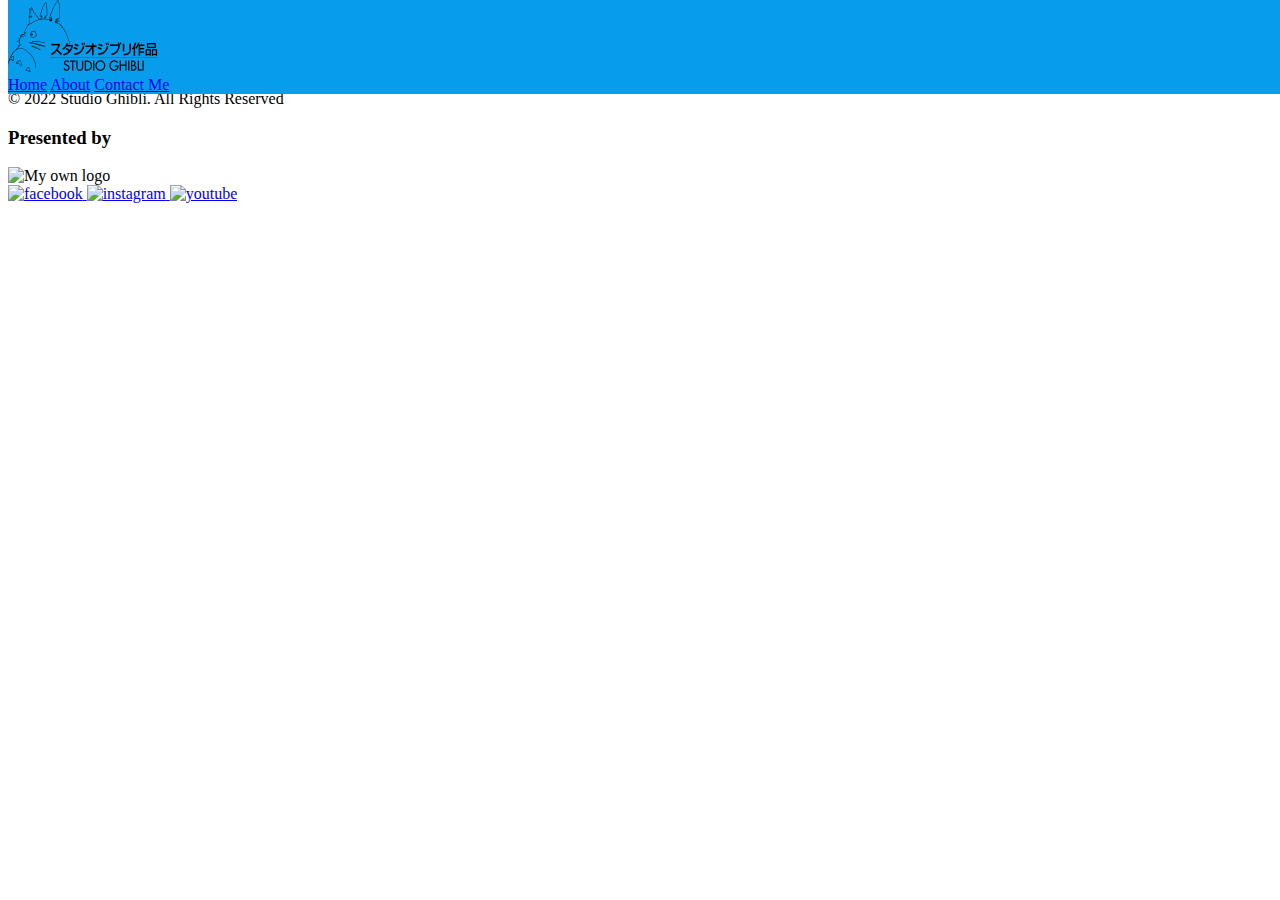
==== index.html @ ccae994e "Initial Studio Ghibli Website" ====
<!DOCTYPE html>
<html lang="en">
<head>
    <meta charset="UTF-8">
    <meta http-equiv="X-UA-Compatible" content="IE=edge">
    <meta name="viewport" content="width=device-width, initial-scale=1.0">
    <title>Studio Ghibli</title>
    <link rel="stylesheet" href="./styles/index.css">
    <script src='./scripts/movies-list.js'></script>
</head>
<body>
    <div id="content">
        <header>
            <nav class='navigation'>
                <a id='logo_link' href="./index.html">
                    <!-- Add logo here -->
                    <div class="logo-card">
                        <img class="logo" src="./images/SG-logo.png" alt="Studio Ghibli Logo">
                    </div>
                </a>
                <div class="nav-menu">
                    <a href="#">Home</a>
                    <a href="#">About</a>
                    <a href="#">Contact Me</a>
                </div>
            </nav>
        </header>
    
        <main>
            <div class='container'></div>
        </main>
    
        <footer>
            <h1>STUDIO GHIBLI COLLECTION</h1>
            <p>&copy; 2022 Studio Ghibli. All Rights Reserved</p>

            <h3>Presented by</h3>
            <img src="#" alt="My own logo">
            <div class="social">
                <a href="#" target="_blank">
                    <img src="#" alt="facebook">
                </a>
                <a href="#" target="_blank">
                    <img src="#" alt="instagram">
                </a>
                <a href="#" target="_blank">
                    <img src="#" alt="youtube">
                </a>
            </div>
        </footer>
    </div>
    
</body>
</html>
---- styles/index.css ----
.container {
    border: 1px solid red;
    display: grid;
    grid-template-columns: 1fr 1fr;
}

.img-card {
    width: 500px;
}

.logo {
    width: 100%;
}

.logo-card {
    width: 150px;
}

.movie-cont {
    border: 1px solid black;
    width: 100%;
}

.movie-img {
    width: 100%;
}

.navigation {
    position: fixed;
    width: 100%;
    background: rgb(7, 157, 236);
    top: 0;
}

.nav-menu {
    /* width: 100%;
    border: 1px solid black; */
}


/* This is for the scrollbar */

body::-webkit-scrollbar {
    width: 10px;
    height: 10px;
}

body::-webkit-scrollbar-track {
    border-radius: 10px;
    background: rgba(0, 0, 0, 0.1);
}

body::-webkit-scrollbar-thumb {
    border-radius: 10px;
    background: rgba(0, 0, 0, 0.2);
}

body::-webkit-scrollbar-thumb:hover {
    background: rgba(0, 0, 0, 0.4);
}

body::-webkit-scrollbar-thumb:active {
    background: rgba(0, 0, 0, 0.9);
}

/* End of scrollbar CSS */
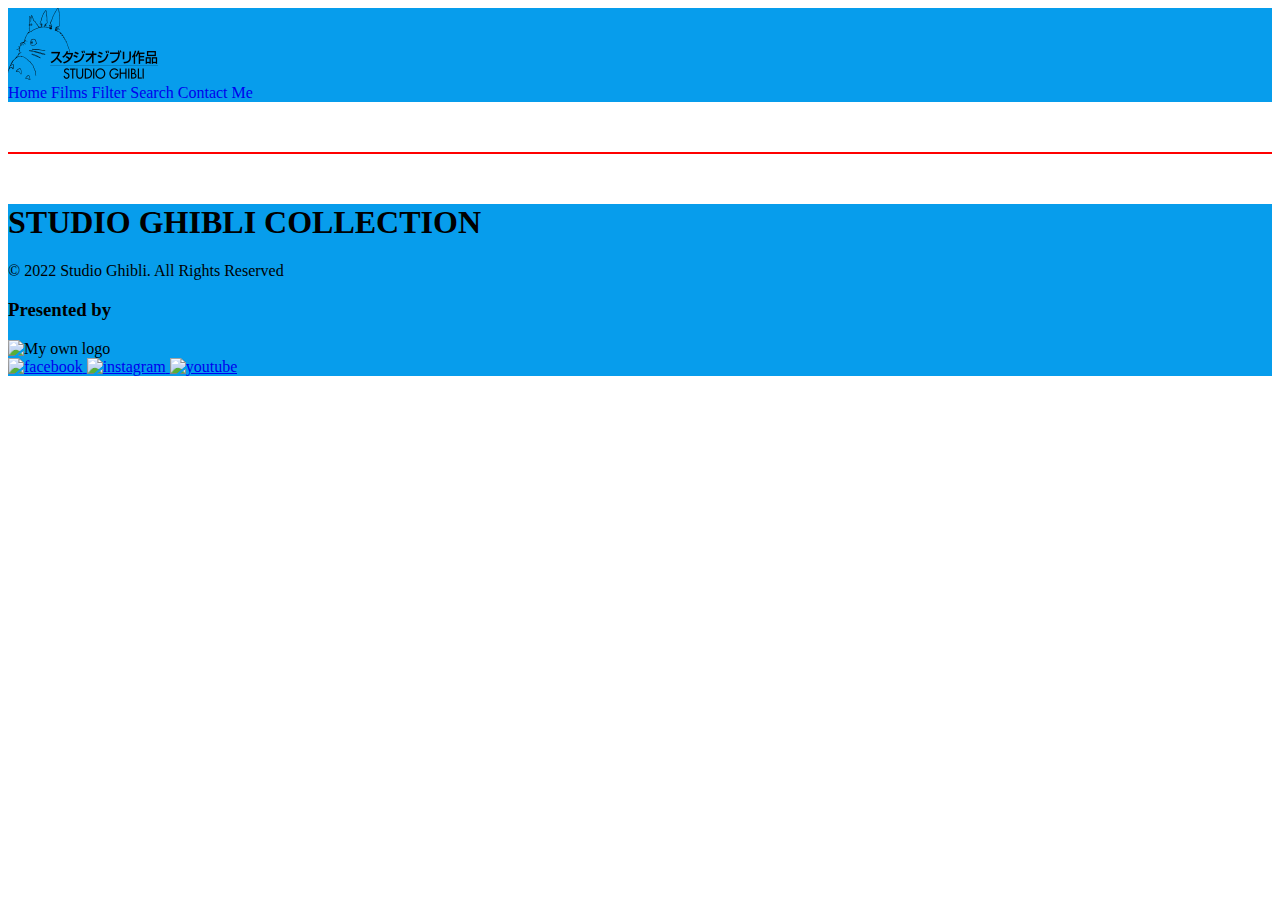
==== commit 1423cf01: "Added the hover effect for the nav menu" ====
--- a/index.html
+++ b/index.html
@@ -20,7 +20,8 @@
                 </a>
                 <div class="nav-menu">
                     <a href="#">Home</a>
-                    <a href="#">About</a>
+                    <a href="#">Films</a>
+                    <a href="#">Filter Search</a>
                     <a href="#">Contact Me</a>
                 </div>
             </nav>
--- a/styles/index.css
+++ b/styles/index.css
@@ -1,11 +1,23 @@
+footer {
+    background-color: rgb(7, 157, 236);
+}
+
 .container {
     border: 1px solid red;
     display: grid;
     grid-template-columns: 1fr 1fr;
+    margin-top: 50px;
+    margin-bottom: 50px;
 }
 
 .img-card {
-    width: 500px;
+    width: 100%;
+    /* border: 1px solid blue; */
+}
+
+.in-card {
+    margin: 10px;
+    border: 1px solid green;
 }
 
 .logo {
@@ -18,7 +30,8 @@
 
 .movie-cont {
     border: 1px solid black;
-    width: 100%;
+    /* width: 100%; */
+    margin: 10px;
 }
 
 .movie-img {
@@ -26,16 +39,20 @@
 }
 
 .navigation {
-    position: fixed;
+    /* position: fixed; */
     width: 100%;
     background: rgb(7, 157, 236);
     top: 0;
 }
 
-.nav-menu {
-    /* width: 100%;
-    border: 1px solid black; */
+.nav-menu a {
+    text-decoration: none;
 }
+
+.nav-menu a:hover {
+    background-color: yellow;
+}
+
 
 
 /* This is for the scrollbar */
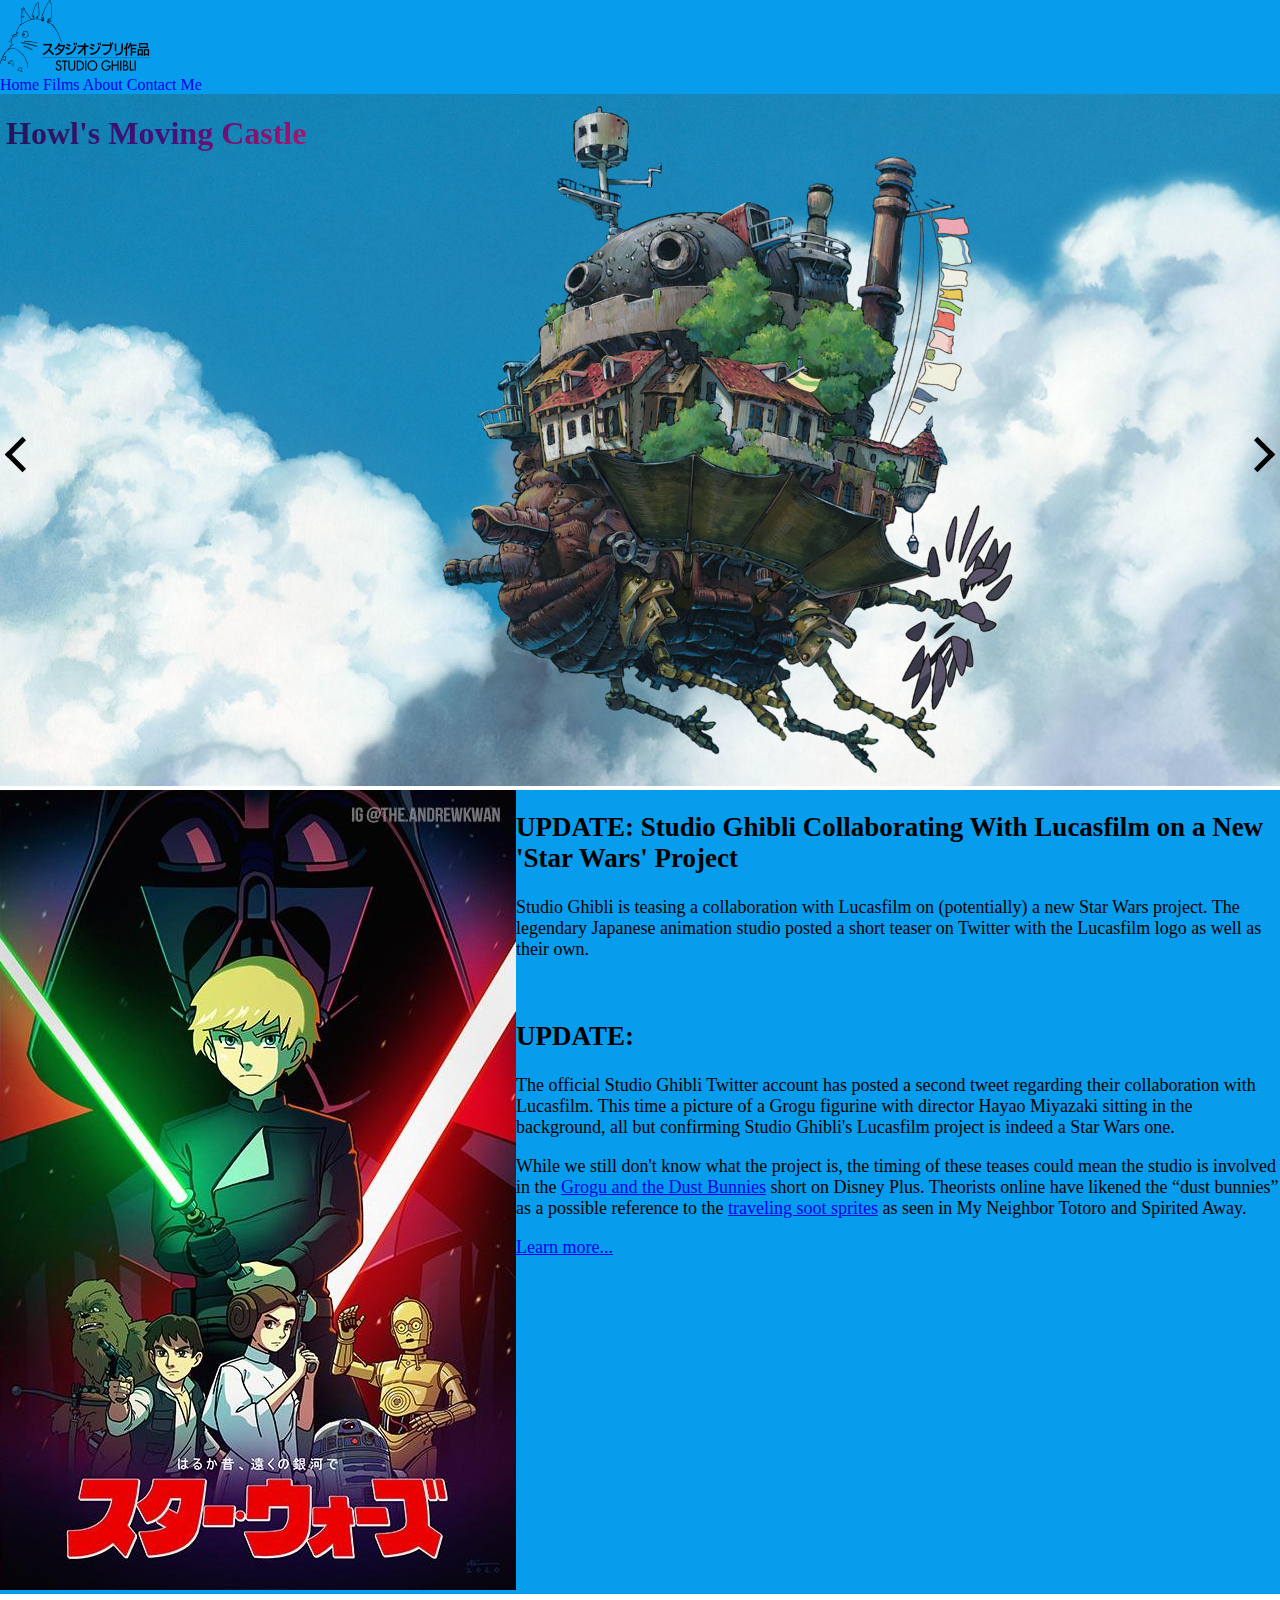
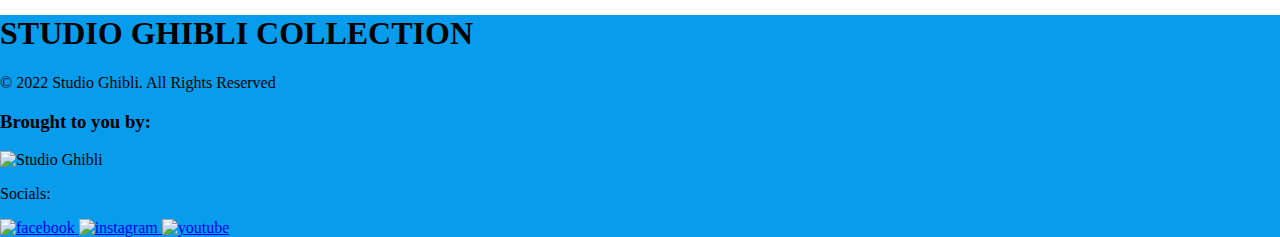
==== commit 2ce82e5a: "Some major updates on scripts and stuff." ====
--- a/index.html
+++ b/index.html
@@ -6,7 +6,7 @@
     <meta name="viewport" content="width=device-width, initial-scale=1.0">
     <title>Studio Ghibli</title>
     <link rel="stylesheet" href="./styles/index.css">
-    <script src='./scripts/movies-list.js'></script>
+    
 </head>
 <body>
     <div id="content">
@@ -20,23 +20,53 @@
                 </a>
                 <div class="nav-menu">
                     <a href="#">Home</a>
-                    <a href="#">Films</a>
-                    <a href="#">Filter Search</a>
-                    <a href="#">Contact Me</a>
+                    <a href="./pages/films.html">Films</a>
+                    <a href="./pages/about.html">About</a>
+                    <a href="./pages/contactme.html">Contact Me</a>
                 </div>
             </nav>
         </header>
     
         <main>
-            <div class='container'></div>
+            <div class="hero-box">
+                <div class="hero1">
+                    <img src="./images/howls.jpg" alt="Howls Moving Castle" class="slide-img">
+                    <h1 id="slide-text" >Howl's Moving Castle</h1>
+                </div>
+
+                <button class="btn prev" onclick="prev()"><i class="arrow left"></i></button>
+                <button class="btn next" onclick="next()"><i class="arrow right"></i></button>
+            </div>
+
+            <div class="news-box">
+                <a href="https://www.reddit.com/r/StarWars/comments/f8z5em/the_star_wars_saga_in_the_style_of_studio_ghibli/" target="_blank">
+                    <img id="news-img" src="./images/SG&SW2.jpg" alt="Star Wars in style of Studio SGhibli by IG@THE.ANDREWKWAN">
+                </a>
+                    <div class="nb-text">
+                        <h2>UPDATE: Studio Ghibli Collaborating With Lucasfilm on a New 'Star Wars' Project</h2>
+                        <p>Studio Ghibli is teasing a collaboration with Lucasfilm on (potentially) a new Star Wars project.
+                            The legendary Japanese animation studio posted a short teaser on Twitter with the Lucasfilm logo as well as their own.</p>
+                        <br>
+                        <h2>UPDATE:</h2>
+                        <p>The official Studio Ghibli Twitter account has posted a second tweet regarding their collaboration with Lucasfilm.
+                            This time a picture of a Grogu figurine with director Hayao Miyazaki sitting in the background,
+                            all but confirming Studio Ghibli&apos;s Lucasfilm project is indeed a Star Wars one.</p>
+                        <p>While we still don&apos;t know what the project is, the timing of these teases could mean the studio is involved in the
+                            <a href="https://www.starwarsnewsnet.com/2022/11/grogu-and-dust-bunnies-short-reportedly-coming-to-disney-plus-november-12-on-third-anniversary-of-the-mandalorian.html" target="_blank">
+                                Grogu and the Dust Bunnies</a> short on Disney Plus. Theorists online have likened the “dust bunnies” as a possible reference to the
+                            <a href="https://ghibli.fandom.com/wiki/Susuwatari" target="_blank">traveling soot sprites</a>  as seen in My Neighbor Totoro and Spirited Away.</p>
+                            <a href="https://www.starwarsnewsnet.com/2022/11/japanese-animation-studio-ghibli-teases-collaboration-with-lucasfilm-star-wars.html" target="_blank">Learn more...</a>
+                </div>
+            </div>
         </main>
     
         <footer>
             <h1>STUDIO GHIBLI COLLECTION</h1>
             <p>&copy; 2022 Studio Ghibli. All Rights Reserved</p>
 
-            <h3>Presented by</h3>
-            <img src="#" alt="My own logo">
+            <h3>Brought to you by:</h3>
+            <img src="#" alt="Studio Ghibli">
+            <p>Socials:</p>
             <div class="social">
                 <a href="#" target="_blank">
                     <img src="#" alt="facebook">
@@ -50,6 +80,6 @@
             </div>
         </footer>
     </div>
-    
+    <script src="./scripts/slider.js"></script>
 </body>
 </html>--- a/styles/index.css
+++ b/styles/index.css
@@ -1,3 +1,13 @@
+:root {
+    user-select: none;
+}
+
+body {
+    max-width: 1600px;
+    margin: 0 auto;
+    /* font-size: 20px; */
+}
+
 footer {
     background-color: rgb(7, 157, 236);
 }
@@ -53,7 +63,134 @@
     background-color: yellow;
 }
 
-
+.hero-box img {
+    width: 100%;
+}
+
+.news-box {
+    display: grid;
+    grid-template-columns: 1fr 1fr 1fr;
+    background-color: #079DEC;
+}
+
+.nb-text {
+    grid-column: 2/4;
+    font-size: 18px;
+}
+
+/* Positioning Bottom Left for Hero Image */
+.hero-box {
+    position: relative;
+    text-align: center;
+    color: black;
+}
+
+.hero-box h1 {
+    position: absolute;
+    top: 0px;
+    left: 6px;
+}
+
+.prev {
+    position: absolute;
+    top: 50%;
+    left: 10px;
+}
+
+.next {
+    position: absolute;
+    top: 50%;
+    right: 10px;
+}
+
+/* end of positioning */
+
+/* This is for the index buttons */
+.btn {
+    padding: 0;
+    border: none;
+    background: none;
+}
+
+.arrow {
+    border: solid black;
+    border-width: 0 5px 5px 0;
+    display: inline-block;
+    padding: 10px;
+}
+
+.arrow:hover {
+    border: solid red;
+    border-width: 0 5px 5px 0;
+    display: inline-block;
+    padding: 10px;
+}
+
+.left {
+    transform: rotate(135deg);
+    -webkit-transform: rotate(135deg);
+}
+
+.right {
+    transform: rotate(-45deg);
+    -webkit-transform: rotate(-45deg);
+}
+/* end of index buttons */
+
+/* This section is for the about.html */
+.about-box {
+    display: grid;
+    grid-template-columns: 1fr 1fr 1fr;
+}
+
+.about-box h2 {
+    grid-column: 2/3;
+    text-align: center;
+}
+
+.about-box img {
+    padding: 10px;
+    grid-column: 1/2;
+}
+
+.about-box p {
+    padding: 10px;
+    grid-column: 2/4;
+}
+
+/* End of about.html */
+
+/* Animated Text */
+
+#slide-text
+{
+    /* text-transform: uppercase; */
+    background-image: linear-gradient(
+    -225deg,
+    #231557 0%,
+    #44107a 29%,
+    #ff1361 67%,
+    #fff800 100%
+    );
+    background-size: auto auto;
+    background-clip: border-box;
+    background-size: 200% auto;
+    color: #fff;
+    background-clip: text;
+    /* text-fill-color: transparent; */
+    -webkit-background-clip: text;
+    -webkit-text-fill-color: transparent;
+    animation: textclip 4s linear infinite;
+    display: inline-block;
+    /* font-size: 190px; */
+}
+
+@keyframes textclip {
+to {
+    background-position: 200% center;
+    }
+}
+/* End of animated text */
 
 /* This is for the scrollbar */
 
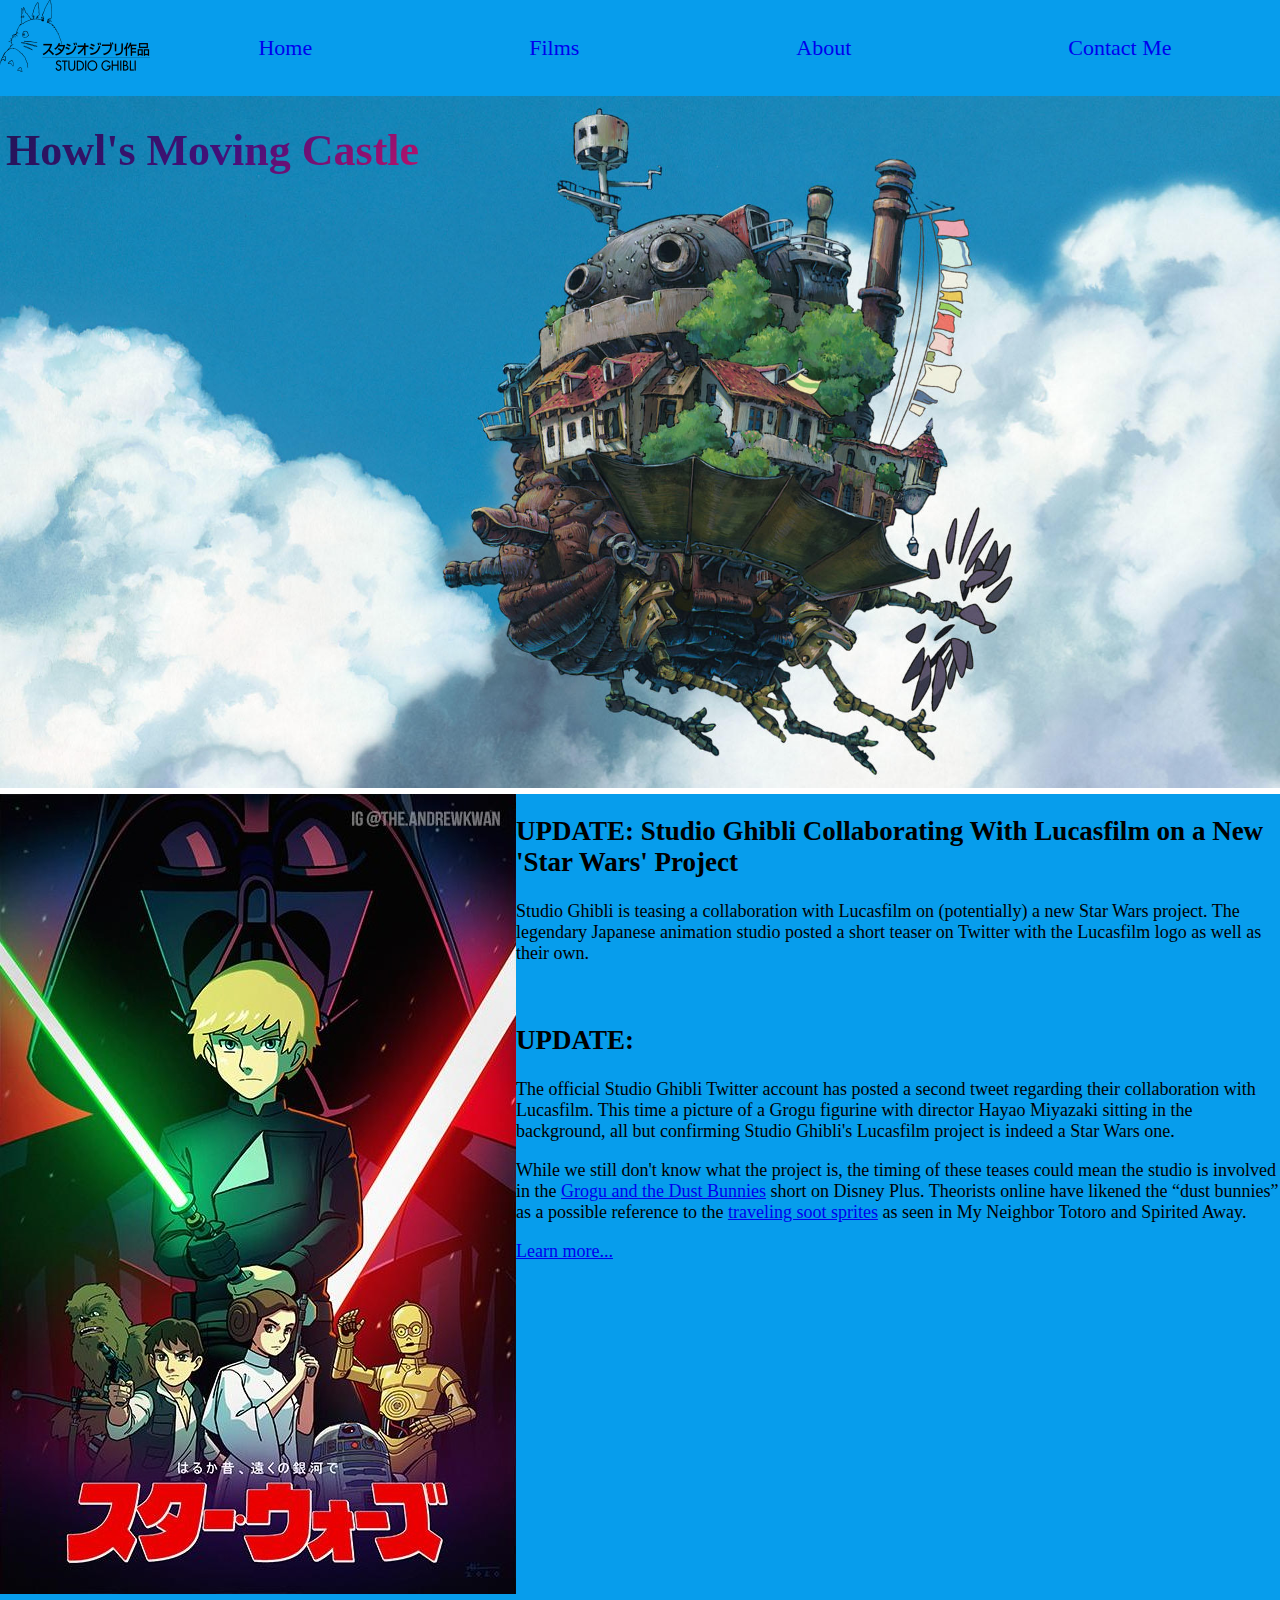
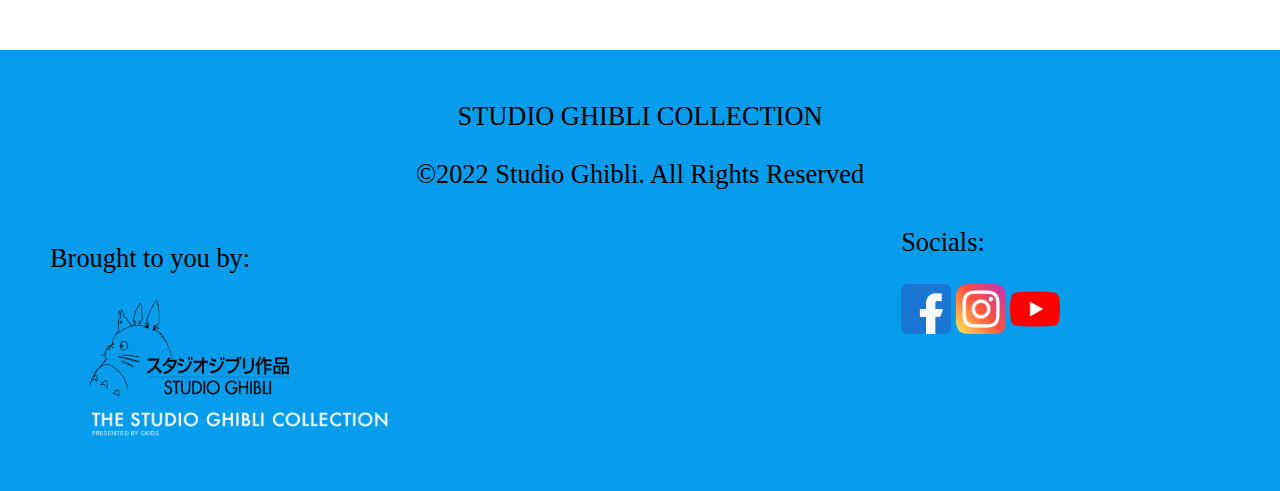
==== commit dfb102db: "Better HEader and Footer" ====
--- a/index.html
+++ b/index.html
@@ -11,19 +11,16 @@
 <body>
     <div id="content">
         <header>
-            <nav class='navigation'>
-                <a id='logo_link' href="./index.html">
-                    <!-- Add logo here -->
-                    <div class="logo-card">
-                        <img class="logo" src="./images/SG-logo.png" alt="Studio Ghibli Logo">
-                    </div>
-                </a>
-                <div class="nav-menu">
-                    <a href="#">Home</a>
-                    <a href="./pages/films.html">Films</a>
-                    <a href="./pages/about.html">About</a>
-                    <a href="./pages/contactme.html">Contact Me</a>
+            <a id='logo_link' href="#">
+                <div class="logo-card">
+                    <img class="logo" src="./images/SG-logo.png" alt="Studio Ghibli Logo">
                 </div>
+            </a>
+            <nav>
+                <a id="nav-rev" href="#">Home</a>
+                <a href="./pages/films.html">Films</a>
+                <a href="./pages/about.html">About</a>
+                <a href="./pages/contactme.html">Contact Me</a>
             </nav>
         </header>
     
@@ -34,8 +31,8 @@
                     <h1 id="slide-text" >Howl's Moving Castle</h1>
                 </div>
 
-                <button class="btn prev" onclick="prev()"><i class="arrow left"></i></button>
-                <button class="btn next" onclick="next()"><i class="arrow right"></i></button>
+                <!-- <button class="btn prev" onclick="prev()"><i class="arrow left"></i></button>
+                <button class="btn next" onclick="next()"><i class="arrow right"></i></button> -->
             </div>
 
             <div class="news-box">
@@ -61,22 +58,40 @@
         </main>
     
         <footer>
-            <h1>STUDIO GHIBLI COLLECTION</h1>
-            <p>&copy; 2022 Studio Ghibli. All Rights Reserved</p>
+            <div class="foot1">
+                <p>STUDIO GHIBLI <span>COLLECTION</span></p>
+                <p>&copy;2022 Studio Ghibli. All Rights Reserved</p>
+            </div>
+            
+            <div class="foot2">
+                <p>Brought to you by:</p>
+                <ul>
+                    <li>
+                        <a href="https://www.ghibli.jp/" target="_blank">
+                            <img class="foot-img" src="./images/SG-logo.png" alt="Studio Ghibli">
+                        </a>
+                    </li>
+                    <li>
+                        <a href="https://ghiblicollection.com/" target="_blank">
+                            <img src="./images/Ghibli-Logo-3.png" alt="By GKids" width="300px">
+                        </a>
+                    </li> 
+                </ul>
+            </div>
 
-            <h3>Brought to you by:</h3>
-            <img src="#" alt="Studio Ghibli">
-            <p>Socials:</p>
-            <div class="social">
-                <a href="#" target="_blank">
-                    <img src="#" alt="facebook">
-                </a>
-                <a href="#" target="_blank">
-                    <img src="#" alt="instagram">
-                </a>
-                <a href="#" target="_blank">
-                    <img src="#" alt="youtube">
-                </a>
+            <div class="foot3">
+                <p>Socials:</p>
+                <div class="social">
+                    <a href="https://www.facebook.com/GhibliUSA" target="_blank">
+                        <img src="./images/facebook (2).png" alt="facebook">
+                    </a>
+                    <a href="https://www.instagram.com/ghibliusa/" target="_blank">
+                        <img src="./images/instagram.png" alt="instagram">
+                    </a>
+                    <a href="https://youtube.com" target="_blank">
+                        <img src="./images/youtube.png" alt="youtube">
+                    </a>
+                </div>
             </div>
         </footer>
     </div>
--- a/styles/index.css
+++ b/styles/index.css
@@ -5,12 +5,101 @@
 body {
     max-width: 1600px;
     margin: 0 auto;
-    /* font-size: 20px; */
-}
-
+    font-size: 22px;
+}
+
+/* This is all for header */
+header {
+    background-color: rgb(7, 157, 236);
+    display: grid;
+    grid-template-columns: 150px auto;
+}
+
+nav {
+    display: flex;
+    justify-content: space-around;
+    /* position: fixed; */
+    /* width: 100%;
+    background: rgb(7, 157, 236);
+    top: 0; */
+}
+
+nav a {
+    text-align: center;
+    /* color: rgb(7, 157, 236); */
+    text-decoration: none;
+    padding: 35px;
+}
+
+nav a:hover {
+    background-color: yellow;
+    color: blue;
+    border-radius: 10px;
+}
+
+#nav-rev {
+    border-radius: 10px;
+}
+
+/* End of header styles */
+
+/* Footer Styles */
 footer {
     background-color: rgb(7, 157, 236);
-}
+    padding: 25px 50px;
+    margin-top: 50px;
+    display: grid;
+    grid-template-columns: 1fr 1fr 1fr 1fr;
+    /* justify-content: space-around; */
+    align-items: center;
+}
+
+.foot1 {
+    grid-column: 2/4;
+    text-align: center;
+}
+
+.foot2 {
+    grid-column: 1/3;
+}
+
+.foot3 {
+    /* grid-column: 4/5; */
+    position: absolute;
+    right: 220px;
+}
+
+.social img {
+    width: 50px;
+}
+
+footer a {
+    color: purple;
+    text-decoration: none;
+    font-size: .8em;
+}
+
+footer p {
+    font-size: 1.2em;
+}
+
+footer ul {
+    list-style: none;
+}
+
+/* footer li:hover{
+    
+} */
+
+/* End of footer */
+
+
+.foot-img {
+    width: 200px;
+    /* background-color: aqua; */
+}
+
+
 
 .container {
     border: 1px solid red;
@@ -48,20 +137,6 @@
     width: 100%;
 }
 
-.navigation {
-    /* position: fixed; */
-    width: 100%;
-    background: rgb(7, 157, 236);
-    top: 0;
-}
-
-.nav-menu a {
-    text-decoration: none;
-}
-
-.nav-menu a:hover {
-    background-color: yellow;
-}
 
 .hero-box img {
     width: 100%;
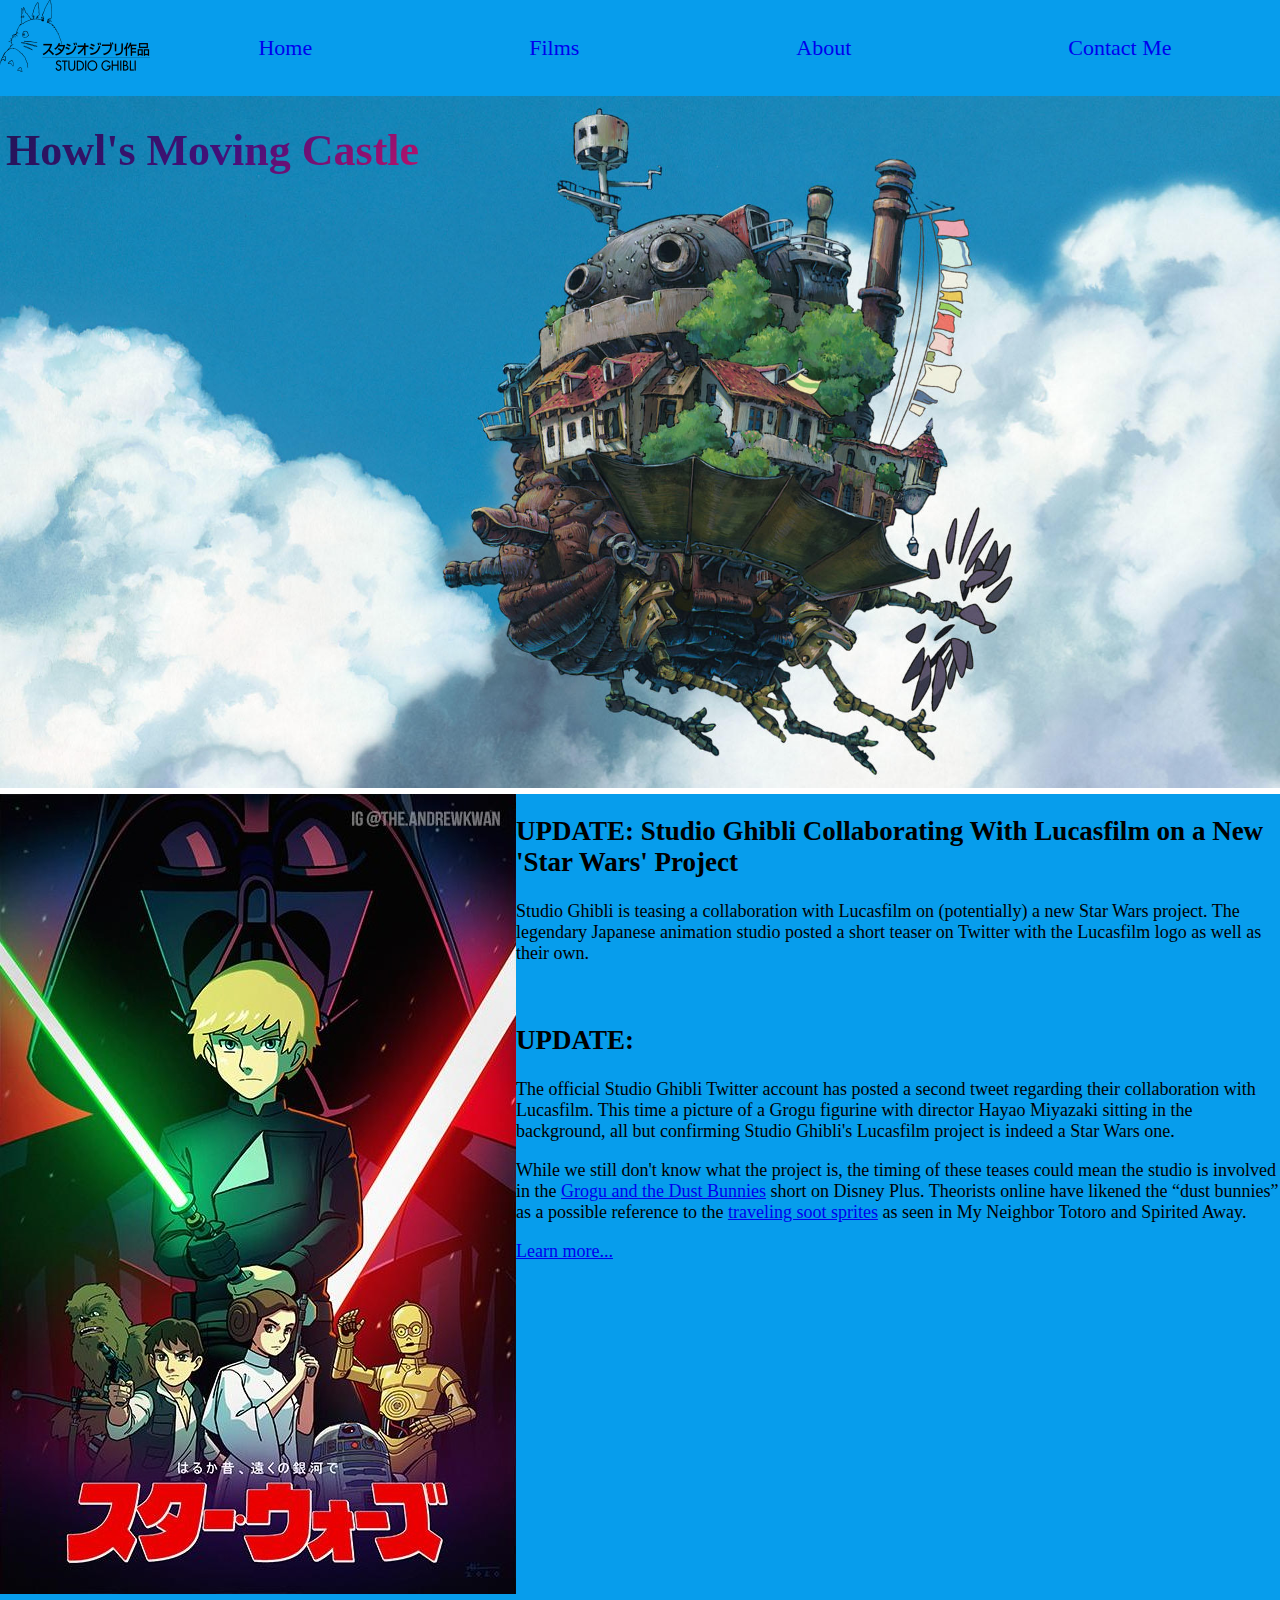
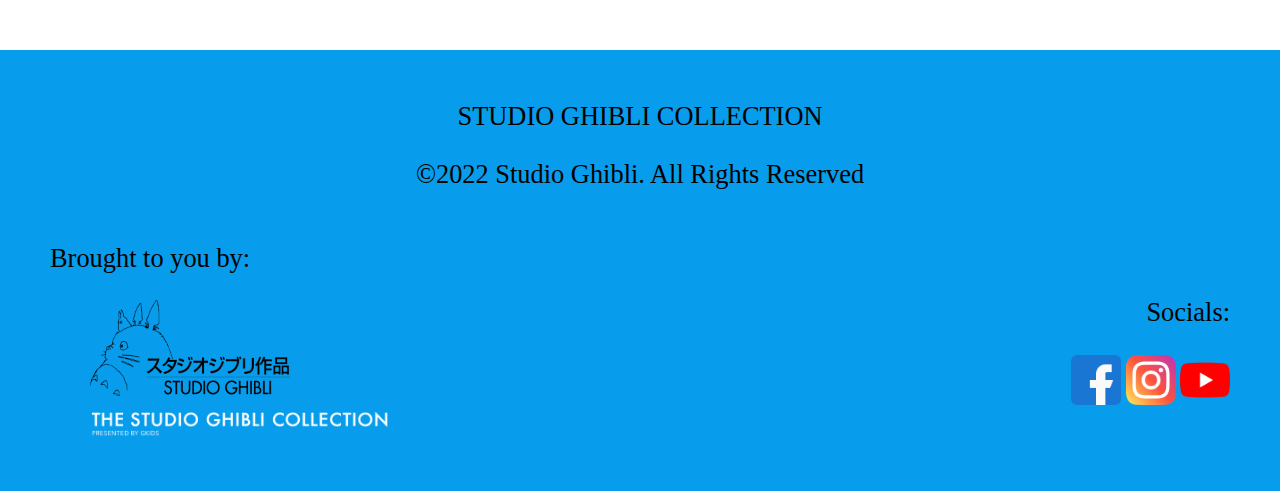
==== commit 66fe3af3: "validated html and css" ====
--- a/index.html
+++ b/index.html
@@ -73,7 +73,7 @@
                     </li>
                     <li>
                         <a href="https://ghiblicollection.com/" target="_blank">
-                            <img src="./images/Ghibli-Logo-3.png" alt="By GKids" width="300px">
+                            <img class="fot1" src="./images/Ghibli-Logo-3.png" alt="By GKids">
                         </a>
                     </li> 
                 </ul>
@@ -83,7 +83,7 @@
                 <p>Socials:</p>
                 <div class="social">
                     <a href="https://www.facebook.com/GhibliUSA" target="_blank">
-                        <img src="./images/facebook (2).png" alt="facebook">
+                        <img src="./images/facebook.png" alt="facebook">
                     </a>
                     <a href="https://www.instagram.com/ghibliusa/" target="_blank">
                         <img src="./images/instagram.png" alt="instagram">
--- a/styles/index.css
+++ b/styles/index.css
@@ -13,6 +13,7 @@
     background-color: rgb(7, 157, 236);
     display: grid;
     grid-template-columns: 150px auto;
+    /* width: 100%; */
 }
 
 nav {
@@ -64,9 +65,12 @@
 }
 
 .foot3 {
-    /* grid-column: 4/5; */
-    position: absolute;
-    right: 220px;
+    grid-column: 4/5;
+    text-align: right;
+}
+
+.fot1 {
+    width: 300px;
 }
 
 .social img {
@@ -87,37 +91,59 @@
     list-style: none;
 }
 
-/* footer li:hover{
-    
-} */
-
-/* End of footer */
-
-
 .foot-img {
     width: 200px;
     /* background-color: aqua; */
 }
-
-
+/* End of footer */
+
+
+
+/* movies-list.js */
 
 .container {
-    border: 1px solid red;
+    /* border: 1px solid red; */
     display: grid;
     grid-template-columns: 1fr 1fr;
     margin-top: 50px;
     margin-bottom: 50px;
+    width: 100%;
+    /* background-color: #079DEC; */
+}
+
+.movie-cont {
+    border: 1px solid black;
+    background-color: #079DEC;
+    /* width: 100%; */
+    margin: 10px;
 }
 
 .img-card {
     width: 100%;
     /* border: 1px solid blue; */
+}
+
+.img-card img {
+    width: 100%;
 }
 
 .in-card {
     margin: 10px;
-    border: 1px solid green;
-}
+    /* border: 1px solid green; */
+    display: grid;
+    grid-template-columns: 1fr 1fr 1fr;
+}
+
+.in-card h2 {
+    text-align: center;
+    grid-column: 1/4;
+}
+
+.desc {
+    grid-column: 1/4;
+}
+
+/* end of movies-list.js */
 
 .logo {
     width: 100%;
@@ -126,17 +152,6 @@
 .logo-card {
     width: 150px;
 }
-
-.movie-cont {
-    border: 1px solid black;
-    /* width: 100%; */
-    margin: 10px;
-}
-
-.movie-img {
-    width: 100%;
-}
-
 
 .hero-box img {
     width: 100%;
@@ -216,6 +231,7 @@
 .about-box {
     display: grid;
     grid-template-columns: 1fr 1fr 1fr;
+    margin-top: 50px;
 }
 
 .about-box h2 {
@@ -226,6 +242,8 @@
 .about-box img {
     padding: 10px;
     grid-column: 1/2;
+    grid-row: 1/3;
+    width: 100%;
 }
 
 .about-box p {
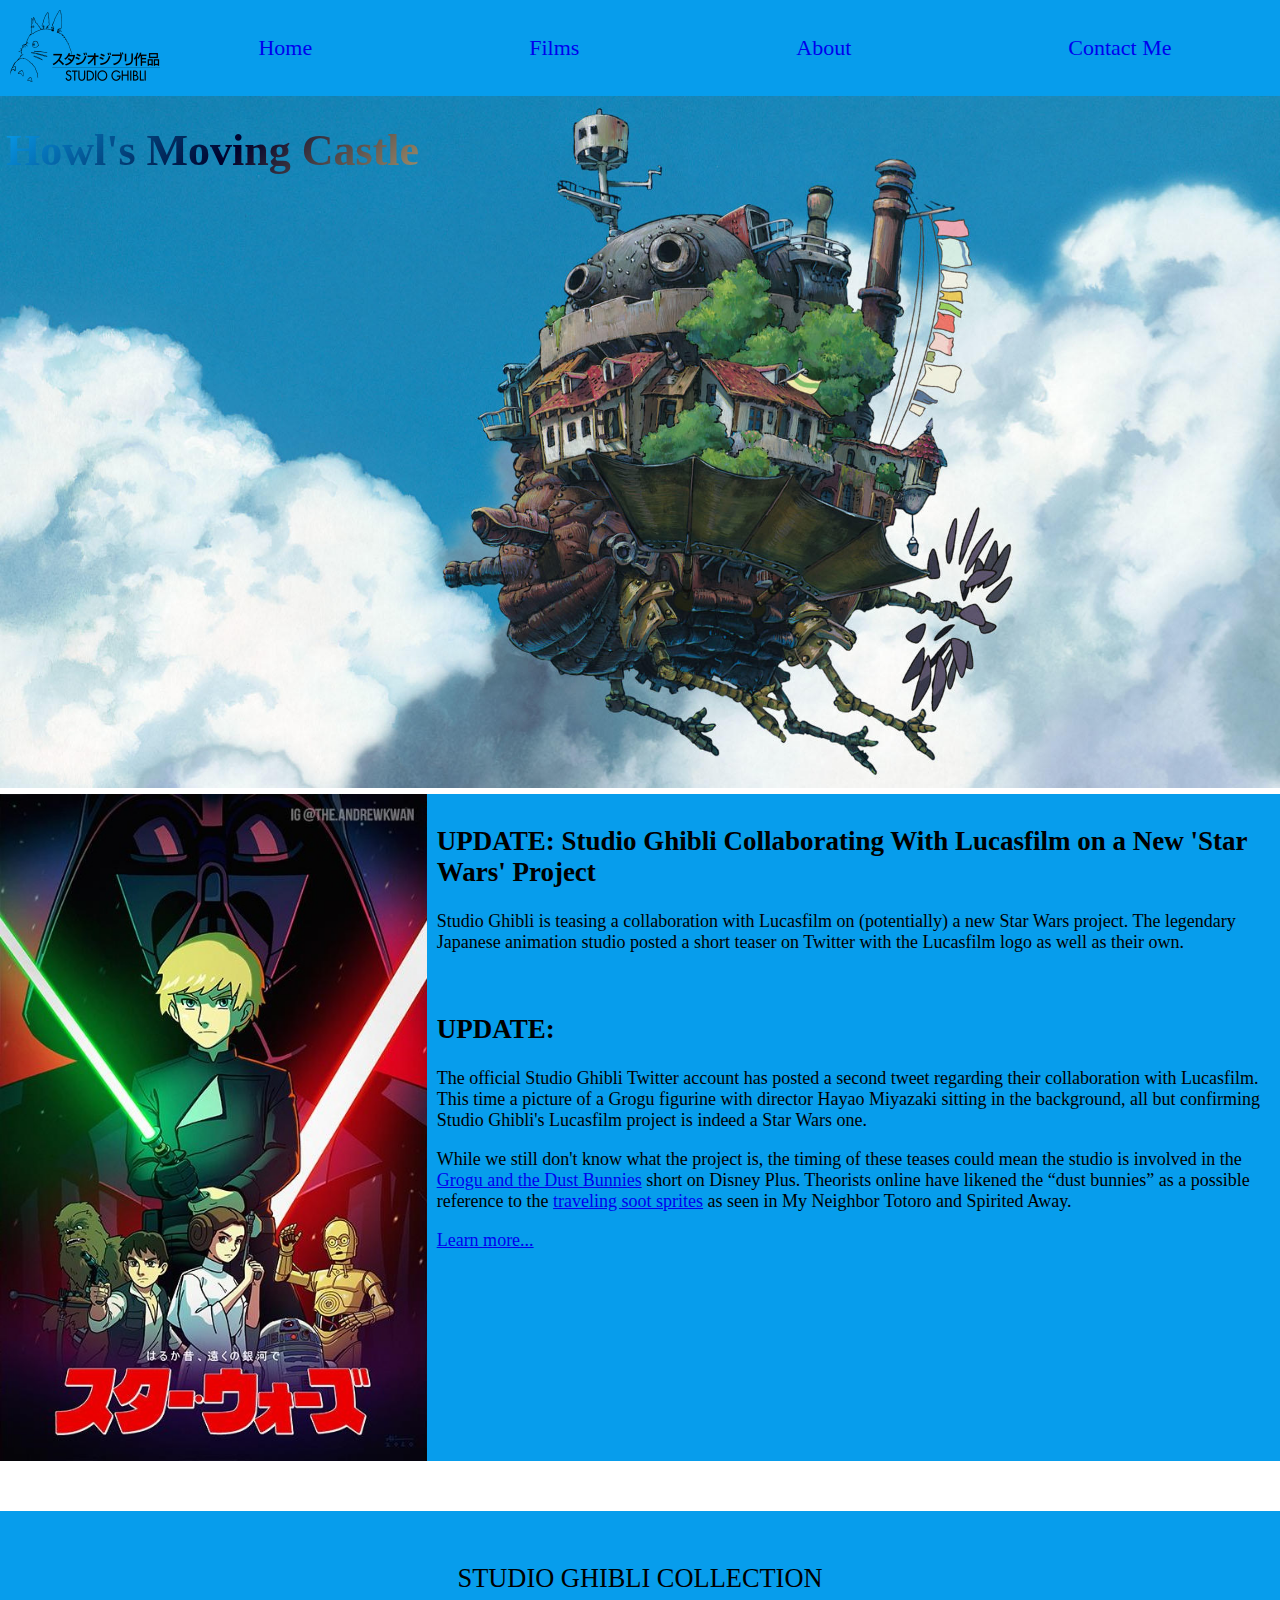
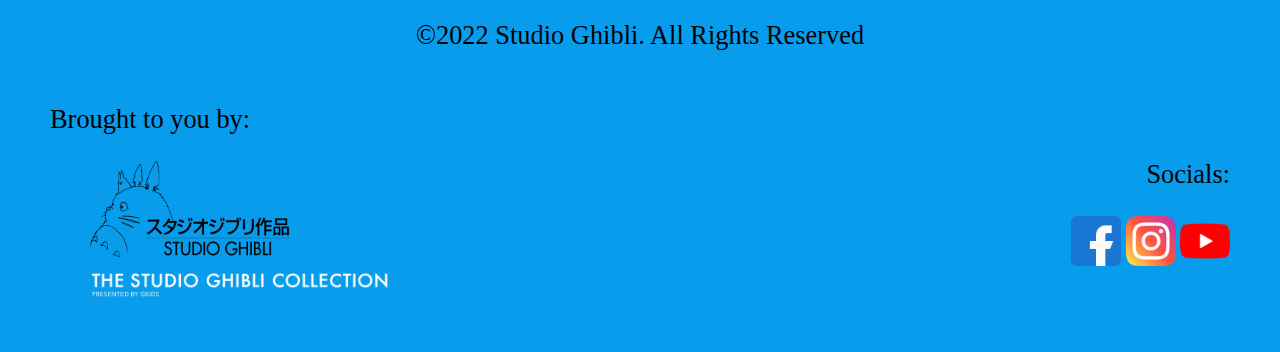
==== commit 67a0e2bc: "update in css" ====
--- a/index.html
+++ b/index.html
@@ -6,7 +6,6 @@
     <meta name="viewport" content="width=device-width, initial-scale=1.0">
     <title>Studio Ghibli</title>
     <link rel="stylesheet" href="./styles/index.css">
-    
 </head>
 <body>
     <div id="content">
--- a/styles/index.css
+++ b/styles/index.css
@@ -3,9 +3,9 @@
 }
 
 body {
+    font-size: 22px;
+    margin: 0 auto;
     max-width: 1600px;
-    margin: 0 auto;
-    font-size: 22px;
 }
 
 /* This is all for header */
@@ -13,15 +13,17 @@
     background-color: rgb(7, 157, 236);
     display: grid;
     grid-template-columns: 150px auto;
+    /* border: 1px solid black; */
     /* width: 100%; */
 }
 
 nav {
-    display: flex;
+    z-index: 1;
+    display: inline-flex;
     justify-content: space-around;
+    /* border: 1px solid black; */
     /* position: fixed; */
-    /* width: 100%;
-    background: rgb(7, 157, 236);
+    /* background: rgb(7, 157, 236);
     top: 0; */
 }
 
@@ -33,8 +35,8 @@
 }
 
 nav a:hover {
-    background-color: yellow;
-    color: blue;
+    /* background-color: yellow; */
+    color: yellow;
     border-radius: 10px;
 }
 
@@ -150,7 +152,12 @@
 }
 
 .logo-card {
-    width: 150px;
+    position: relative;
+    top: 10px;
+    left: 10px;
+    /* width: 150px; */
+    /* border: 1px solid black; */
+    /* margin-top: 16px; */
 }
 
 .hero-box img {
@@ -161,11 +168,19 @@
     display: grid;
     grid-template-columns: 1fr 1fr 1fr;
     background-color: #079DEC;
+    /* height: 833px; */
+    height: 100%;
+}
+
+.news-box img {
+    width: 100%;
+    height: 100%;
 }
 
 .nb-text {
     grid-column: 2/4;
     font-size: 18px;
+    padding: 10px;
 }
 
 /* Positioning Bottom Left for Hero Image */
@@ -236,7 +251,9 @@
 
 .about-box h2 {
     grid-column: 2/3;
-    text-align: center;
+    /* text-align: center; */
+    position: relative;
+    top: 50px;
 }
 
 .about-box img {
@@ -249,6 +266,7 @@
 .about-box p {
     padding: 10px;
     grid-column: 2/4;
+
 }
 
 /* End of about.html */
@@ -260,10 +278,14 @@
     /* text-transform: uppercase; */
     background-image: linear-gradient(
     -225deg,
-    #231557 0%,
+    /* #231557 0%,
     #44107a 29%,
     #ff1361 67%,
-    #fff800 100%
+    #fff800 100% */
+    #079DEC 0%,
+    #000029 29%,
+    #FFE491 67%,
+    #9EB57D 100%
     );
     background-size: auto auto;
     background-clip: border-box;
@@ -285,6 +307,29 @@
 }
 /* End of animated text */
 
+/* Go to top */
+#topBtn {
+    display: none; /* Hidden by default */
+    position: fixed; /* Fixed/sticky position */
+    bottom: 20px; /* Place the button at the bottom of the page */
+    right: 30px; /* Place the button 30px from the right */
+    z-index: 99; /* Make sure it does not overlap */
+    border: none; /* Remove borders */
+    outline: none; /* Remove outline */
+    background-color: red; /* Set a background color */
+    color: white; /* Text color */
+    cursor: pointer; /* Add a mouse pointer on hover */
+    padding: 15px; /* Some padding */
+    border-radius: 10px; /* Rounded corners */
+    font-size: 18px; /* Increase font size */
+}
+
+#topBtn:hover {
+    background-color: #555; /* Add a dark-grey background on hover */
+}
+
+/* End of topBtn */
+
 /* This is for the scrollbar */
 
 body::-webkit-scrollbar {
@@ -310,4 +355,106 @@
     background: rgba(0, 0, 0, 0.9);
 }
 
-/* End of scrollbar CSS */+/* End of scrollbar CSS */
+
+/* cat-bus */
+#cat-bus {
+    width: 100px;
+    /* float: right; */
+    z-index: 0;
+    position: relative;
+    animation: moving-cat-bus linear 10s infinite;
+    /* border: 1px solid black; */
+    pointer-events: none;
+}
+
+@keyframes moving-cat-bus {
+    0%  {left:1448px; top:-118px;}
+    100%  {left:-50px; top:-118px;}
+    /* 50%  {transform: scaleY(-1) scaleX(-1); left:-50px; top:-992px;}
+    100%  {transform: scaleY(-1) scaleX(-1); left:1448px; top:-992px;} */
+
+    /* 100% {left:0px; top:-117px;} */
+    /* 100%  {transform:scaleY(-1),rotate(90deg); left:0px; top:0px;} */
+    /*
+    50%  { left:1600px; top:200px;}
+    75%  { left:0px; top:200px;}
+    100% {left:0px; top:0px;} */
+}
+
+/* end of cat-bus */
+
+/* Responsive design */
+
+@media only screen and (max-width: 600px) {
+    /* Home */
+    nav {
+        flex-direction: column;
+    }
+
+    .news-box {
+        /* grid-template-columns: 1fr; */
+        grid-template-rows: 1fr 1fr;
+    }
+
+    .news-box a {
+        grid-column: 1/4;
+        /* height: 500px; */
+    }
+
+    .nb-text {
+        grid-column: 1/4;
+        grid-row: 2/3;
+    }
+
+    /* Films */
+    .container {
+        grid-template-columns: 1fr;
+    }
+
+    /* About */
+    .about-box {
+        grid-template-columns: 1fr;
+    }
+
+    .about-box img {
+        display: none;
+        width: 100px;
+        grid-row: 1/2;
+    }
+
+    .about-box h2 {
+        grid-row: 2/3;
+        grid-column: 1/4;
+    }
+
+    .about-box p {
+        grid-row: 3/4;
+        grid-column: 1/4;
+    }
+    
+    #cat-bus {
+        display: none;
+    }
+
+    /* Footer */
+    footer {
+        display: grid;
+        grid-template-columns: 1fr;
+    }
+    .foot1 {
+        grid-row: 1/2;
+        grid-column: 1/5;
+    }
+
+    .foot2 {
+        grid-row: 2/3;
+        grid-column: 1/5;
+    }
+
+    .foot3 {
+        grid-row: 3/4;
+        grid-column: 1/5;
+        text-align: center;
+    }
+}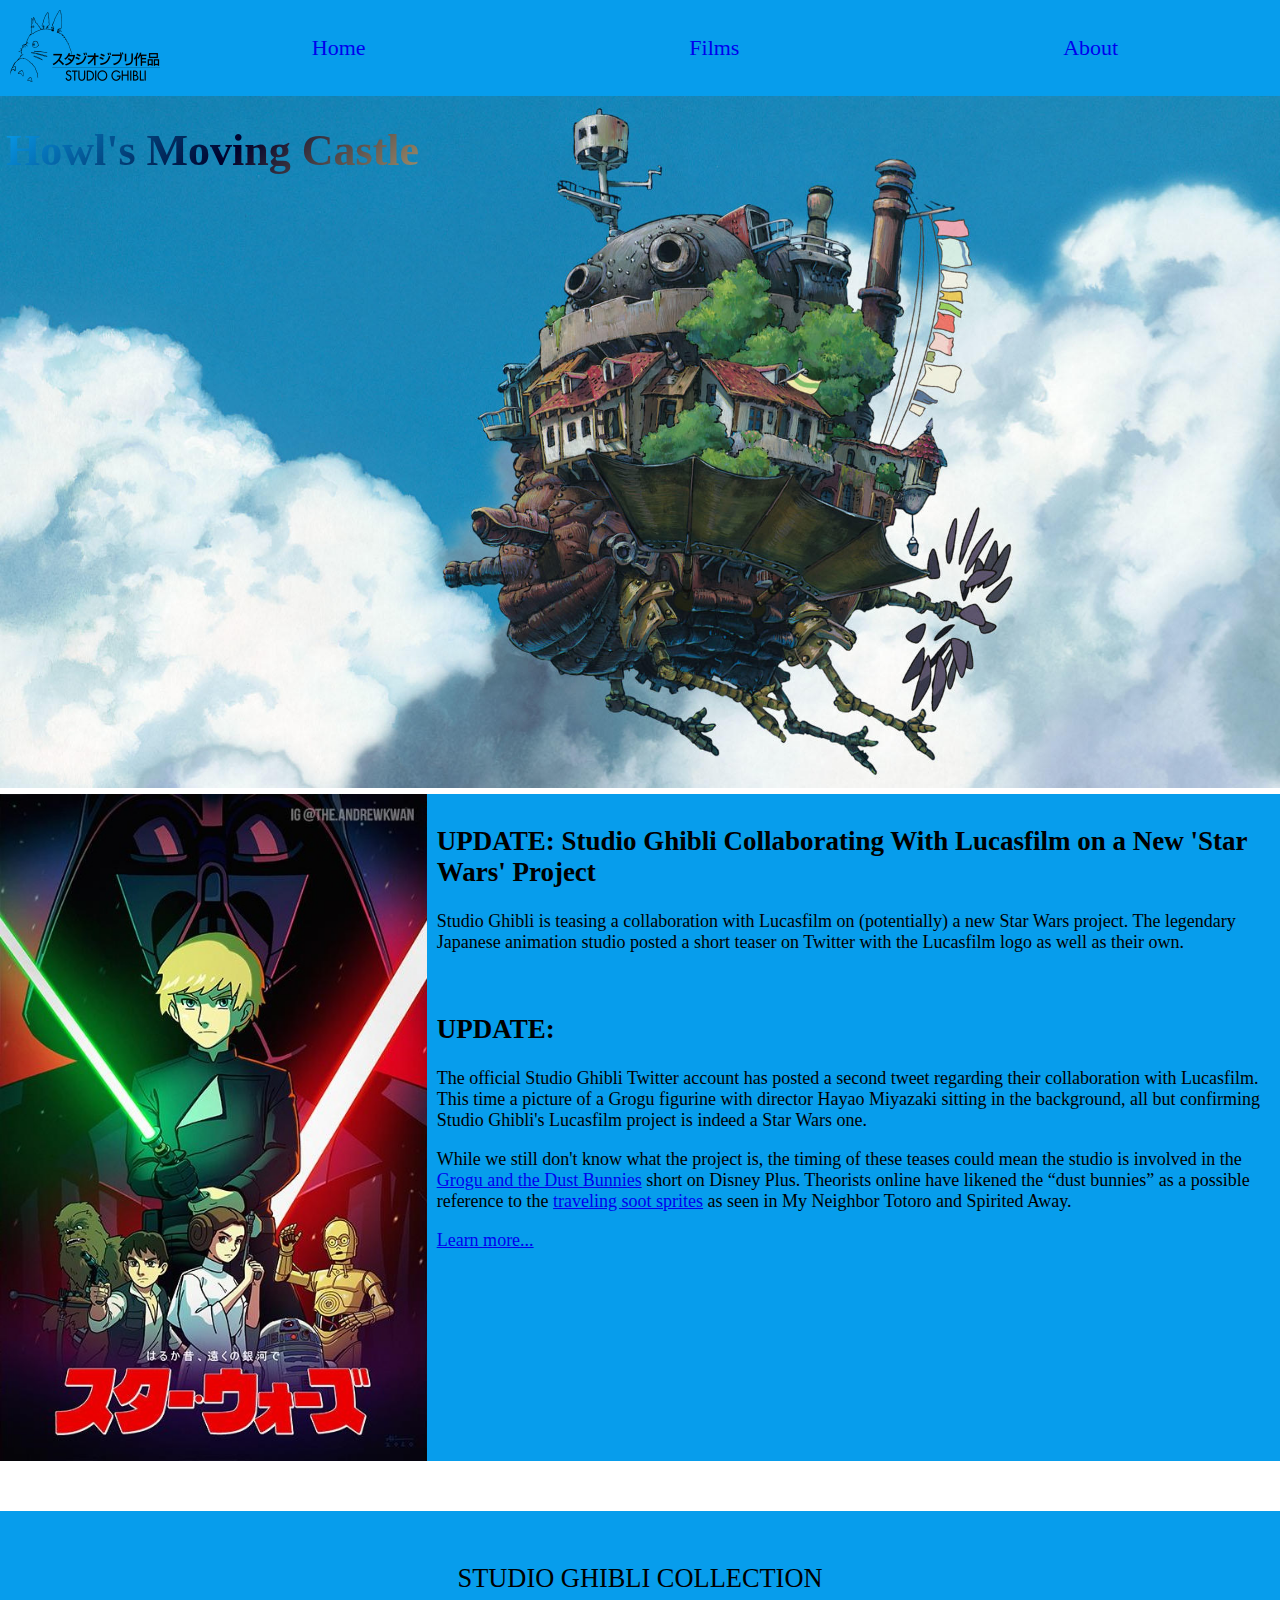
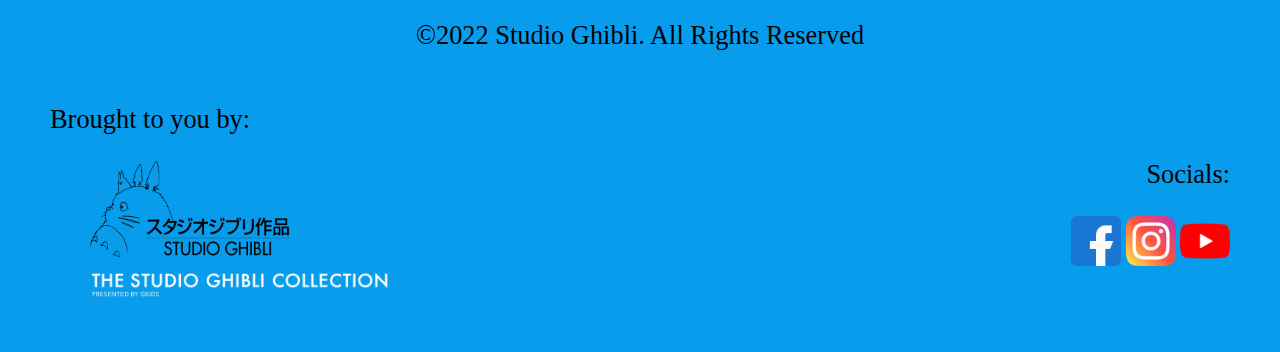
==== commit f8f2fa31: "I hid the contactme page" ====
--- a/index.html
+++ b/index.html
@@ -19,7 +19,7 @@
                 <a id="nav-rev" href="#">Home</a>
                 <a href="./pages/films.html">Films</a>
                 <a href="./pages/about.html">About</a>
-                <a href="./pages/contactme.html">Contact Me</a>
+                <a href="./pages/contactme.html" style="display:none;">Contact Me</a>
             </nav>
         </header>
     
--- a/styles/index.css
+++ b/styles/index.css
@@ -384,6 +384,22 @@
 
 /* end of cat-bus */
 
+/* Soot-sprite */
+.main-soot {
+    padding: 100px;
+    text-align: center;
+}
+
+.soot {
+    width: 500px;
+    border-left: 10px solid black;
+    border-radius: 10px;
+    /* top: -100px;
+    left: 1408px; */
+}
+
+/* end of Soot-sprite */
+
 /* Responsive design */
 
 @media only screen and (max-width: 600px) {
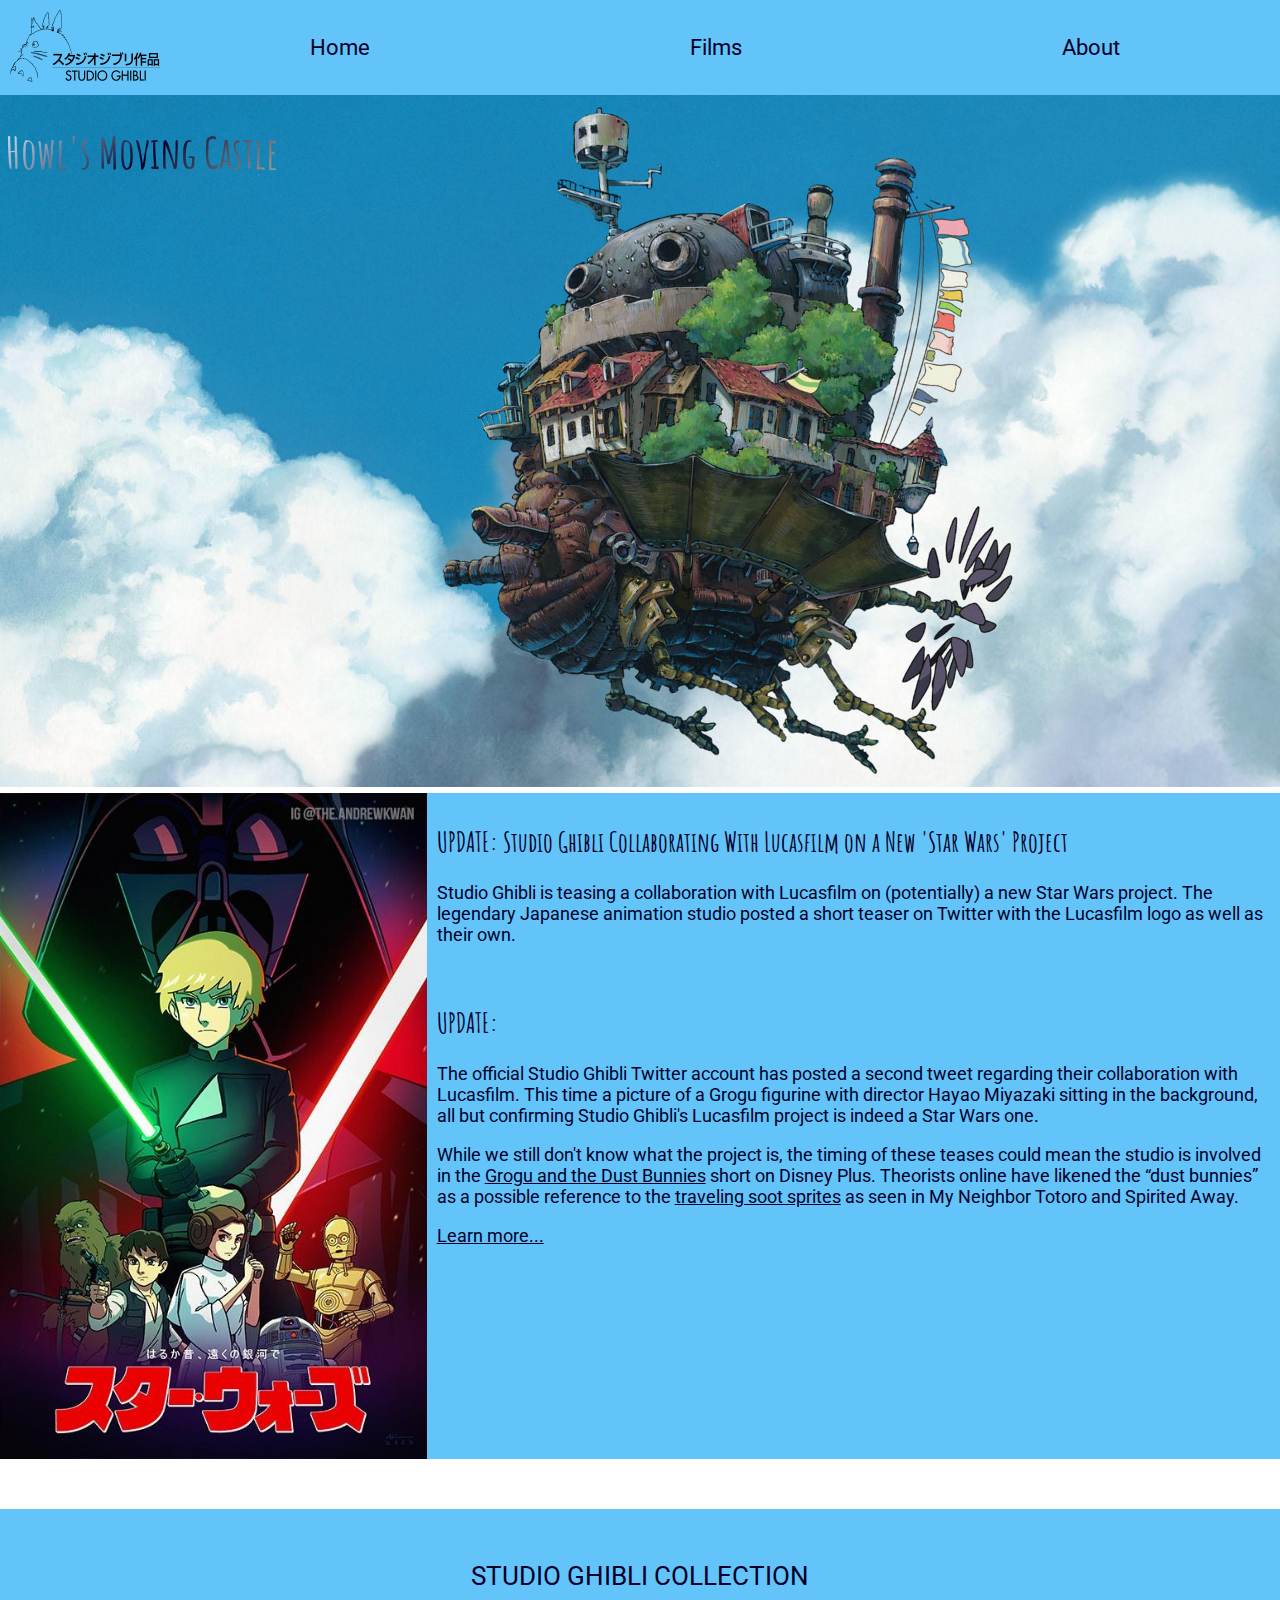
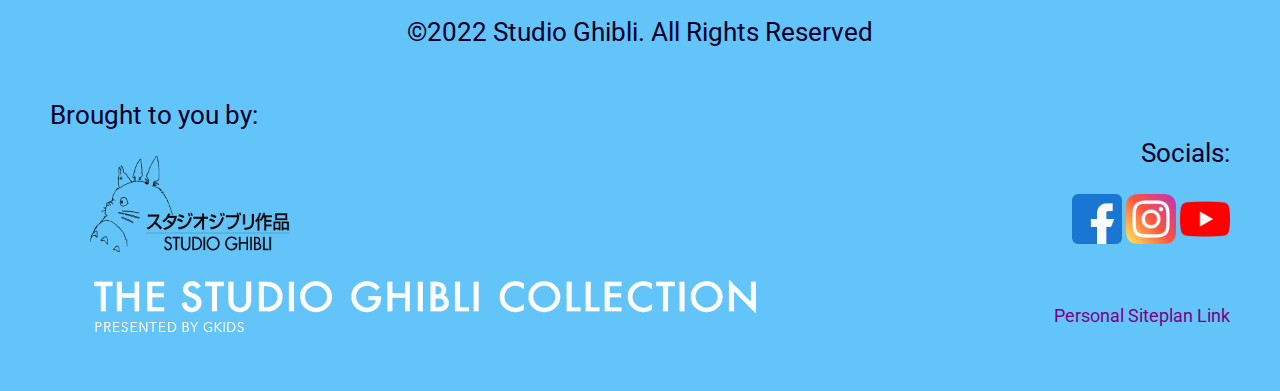
==== commit 8b231f25: "Added siteplan link to my webpages" ====
--- a/index.html
+++ b/index.html
@@ -90,6 +90,8 @@
                     <a href="https://youtube.com" target="_blank">
                         <img src="./images/youtube.png" alt="youtube">
                     </a>
+                    <br><br><br>
+                    <a href="https://aj-et.github.io/Web-Fundamentals/07-personal-website/site-plan.html" target="_blank">Personal Siteplan Link</a>
                 </div>
             </div>
         </footer>
--- a/styles/index.css
+++ b/styles/index.css
@@ -1,5 +1,23 @@
+@import url('https://fonts.googleapis.com/css2?family=Amatic+SC:wght@700&family=Roboto:wght@300&display=swap');
+
 :root {
     user-select: none;
+    color: #000029;
+
+    --heading-font: "Amatic SC";
+    --paragraph-font: "Roboto", Helvetica, sans-serif
+}
+
+h1, h2, h3, h4, h5, h6 {
+    font-family: var(--heading-font);
+}
+
+p, a {
+    font-family: var(--paragraph-font);
+    color: #000029;
+    /* text-decoration: none; */
+    /* Color Scheme: https://coolors.co/62c4f9-000029-ffebad-a7bc8a */
+    /* UPdate */
 }
 
 body {
@@ -10,7 +28,7 @@
 
 /* This is all for header */
 header {
-    background-color: rgb(7, 157, 236);
+    background-color: #62C4F9;
     display: grid;
     grid-template-columns: 150px auto;
     /* border: 1px solid black; */
@@ -36,7 +54,7 @@
 
 nav a:hover {
     /* background-color: yellow; */
-    color: yellow;
+    color: #FFEBAD;
     border-radius: 10px;
 }
 
@@ -48,7 +66,7 @@
 
 /* Footer Styles */
 footer {
-    background-color: rgb(7, 157, 236);
+    background-color: #62C4F9;
     padding: 25px 50px;
     margin-top: 50px;
     display: grid;
@@ -69,10 +87,6 @@
 .foot3 {
     grid-column: 4/5;
     text-align: right;
-}
-
-.fot1 {
-    width: 300px;
 }
 
 .social img {
@@ -114,8 +128,8 @@
 }
 
 .movie-cont {
-    border: 1px solid black;
-    background-color: #079DEC;
+    /* border: 1px solid black; */
+    background-color: #62C4F9;
     /* width: 100%; */
     margin: 10px;
 }
@@ -167,7 +181,7 @@
 .news-box {
     display: grid;
     grid-template-columns: 1fr 1fr 1fr;
-    background-color: #079DEC;
+    background-color: #62C4F9;
     /* height: 833px; */
     height: 100%;
 }
@@ -187,7 +201,7 @@
 .hero-box {
     position: relative;
     text-align: center;
-    color: black;
+    color: #000029;
 }
 
 .hero-box h1 {
@@ -282,10 +296,10 @@
     #44107a 29%,
     #ff1361 67%,
     #fff800 100% */
-    #079DEC 0%,
+    #D8EFFD 0%,
     #000029 29%,
-    #FFE491 67%,
-    #9EB57D 100%
+    #FFF5D6 67%,
+    #D8E2CB 100%
     );
     background-size: auto auto;
     background-clip: border-box;
@@ -365,7 +379,7 @@
     position: relative;
     animation: moving-cat-bus linear 10s infinite;
     /* border: 1px solid black; */
-    pointer-events: none;
+    /* pointer-events: none; */
 }
 
 @keyframes moving-cat-bus {
